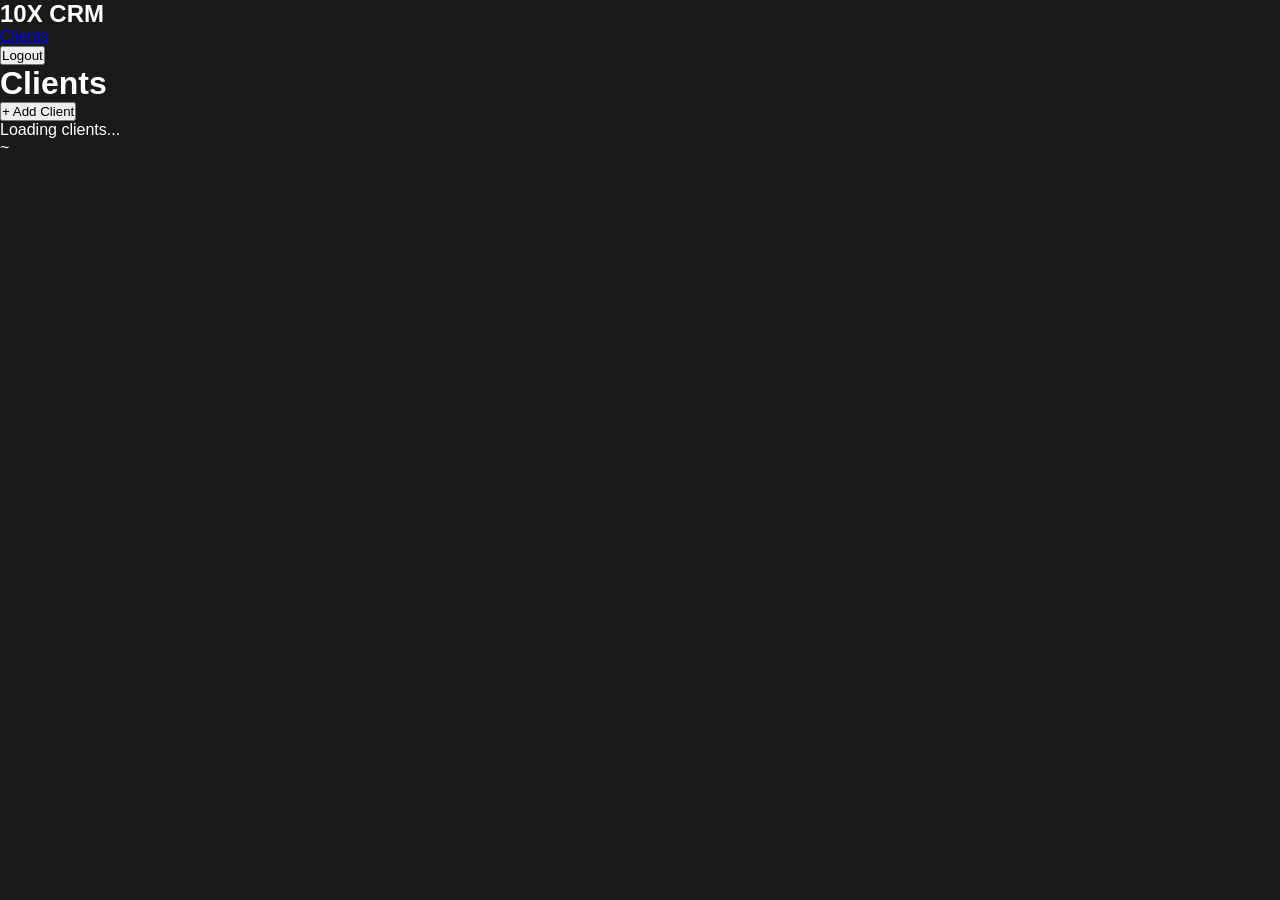
==== clients.html @ 31bbb06a "add html file for clients page" ====
<!DOCTYPE html>
<html lang="en">
<head>
    <meta charset="UTF-8">
    <meta name="viewport" content="width=device-width, initial-scale=1.0">
    <title>10X CRM - Clients</title>
    <link rel="stylesheet" href="css/common.css">
    
   
</head>
<body>
    <div class="dashboard-layout">
        <!-- ნავიგაციის ზოლი (Sidebar) -->
        <nav class="sidebar">
            <h2>10X CRM</h2>
            <ul>
                <li><a href="clients.html" class="active">Clients</a></li>
            </ul>
            <button id="logout-btn" class="logout-btn">Logout</button>
        </nav>

        <!-- მთავარი კონტენტი -->
        <main class="main-content">
            <header class="content-header">
                <h1>Clients</h1>
                <button id="open-modal-btn" class="btn-primary">+ Add Client</button>
            </header>

            <div id="toast" class="toast hidden"></div>
            
            <!-- კლიენტების სიის კონტეინერი -->
            <div id="clients-container" class="clients-grid">
                <p class="loading">Loading clients...</p>
            </div>
        </main>
    </div>

    <!-- მოდალური ფანჯარა ახალი კლიენტის დასამატებლად -->
    <div id="client-modal" class="modal hidden">
        <div class="modal-content">
            <span id="close-modal-btn" class="close">&times;</span>
            <h3>Add New Client</h3>
            <form id="add-client-form">
                <div class="input-group">
                    <label for="client-name">Name</label>
                    <input type="text" id="client-name" required>
                    <span class="error-message" id="client-name-error"></span>
                </div>
                <div class="input-group">
                    <label for="client-email">Email</label>
                    <input type="email" id="client-email" required>
                    <span class="error-message" id="client-email-error"></span>
                </div>
                <div class="input-group">
                    <label for="client-phone">Phone</label>
                    <input type="text" id="client-phone" required>
                </div>
                <div class="input-group">
                    <label for="client-company">Company</label>
                    <input type="text" id="client-company" required>
                </div>
                <div class="input-group">
                    <label for="client-value">Deal Value ($)</label>
                    <input type="number" id="client-value" required>
                </div>
                <button type="submit" class="btn-primary">Save Client</button>
            </form>
        </div>
    </div>

 ~
</body>
</html>
---- css/common.css ----
/* გლობალური პარამეტრები */
* {
    margin: 0;
    padding: 0;
    box-sizing: border-box;
    font-family: 'Segoe UI', Tahoma, Geneva, Verdana, sans-serif;
}

body {
    background-color: #1a1a1a;
    color: #ffffff;
    min-height: 100vh;
}

/* შეცდომის ტექსტები */
.error-message {
    color: #ff4d4d;
    font-size: 13px;
    margin-top: 5px;
    min-height: 18px;
}

/* Toast შეტყობინებები */
.toast {
    padding: 12px;
    border-radius: 6px;
    margin-bottom: 20px;
    text-align: center;
    font-size: 14px;
    font-weight: 500;
}

.toast.success {
    background-color: #28a745;
    color: white;
}

.toast.error {
    background-color: #dc3545;
    color: white;
}

.hidden {
    display: none !important;
}
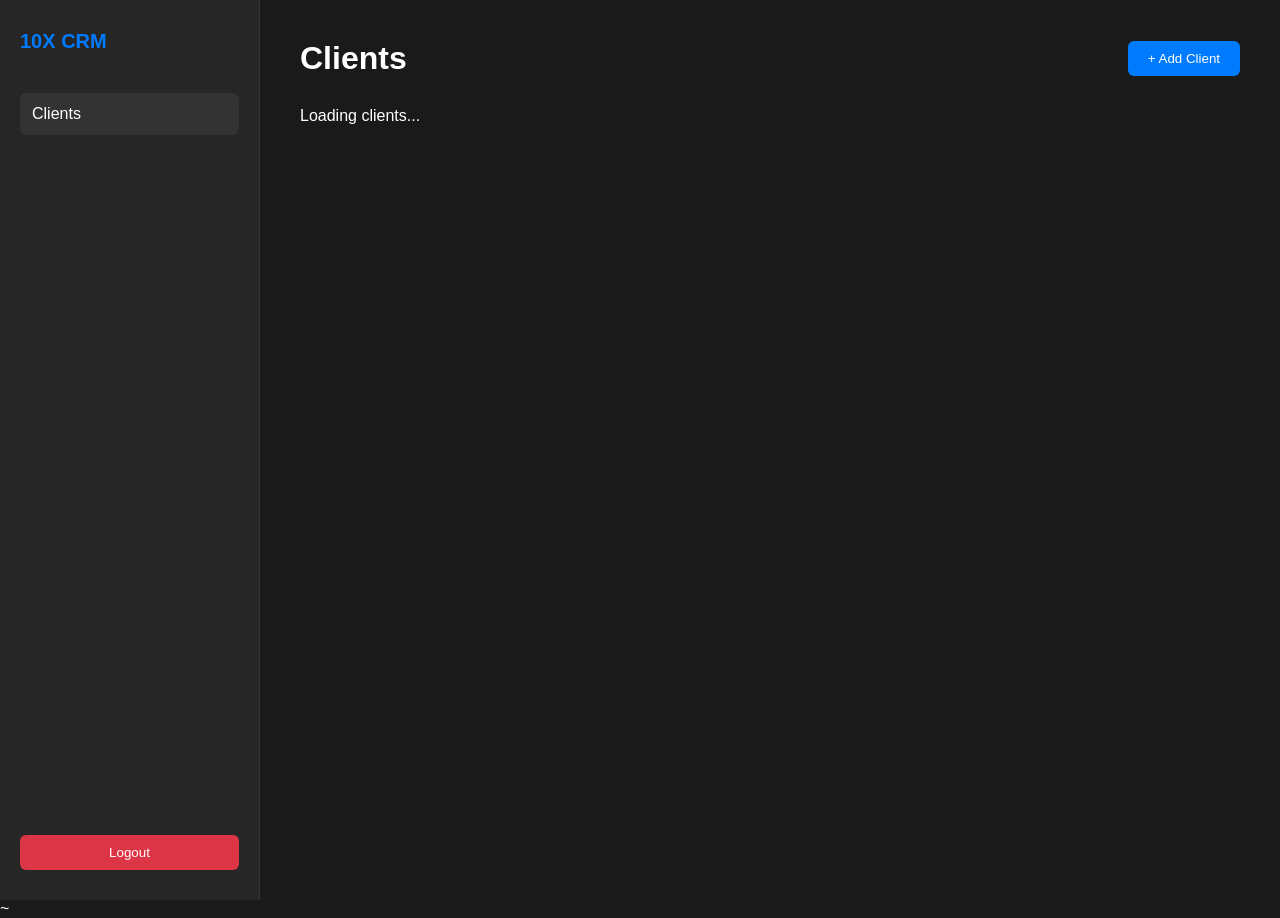
==== commit 5131663e: "add css file for clients page" ====
--- a/clients.html
+++ b/clients.html
@@ -5,7 +5,8 @@
     <meta name="viewport" content="width=device-width, initial-scale=1.0">
     <title>10X CRM - Clients</title>
     <link rel="stylesheet" href="css/common.css">
-    
+    <link rel="stylesheet" href="css/clients.css">
+
    
 </head>
 <body>
--- a/css/clients.css
+++ b/css/clients.css
@@ -0,0 +1,184 @@
+/* დეშბორდის სტრუქტურა */
+.dashboard-layout {
+    display: flex;
+    width: 100%;
+    min-height: 100vh;
+}
+
+/* გვერდითი პანელი (Sidebar) */
+.sidebar {
+    width: 260px;
+    background-color: #262626;
+    padding: 30px 20px;
+    display: flex;
+    flex-direction: column;
+    border-right: 1px solid #333333;
+}
+
+.sidebar h2 {
+    font-size: 20px;
+    margin-bottom: 40px;
+    color: #007bff;
+}
+
+.sidebar ul {
+    list-style: none;
+    flex-grow: 1;
+}
+
+.sidebar ul li a {
+    display: block;
+    padding: 12px;
+    color: #cccccc;
+    text-decoration: none;
+    border-radius: 6px;
+    margin-bottom: 10px;
+}
+
+.sidebar ul li a.active, .sidebar ul li a:hover {
+    background-color: #333333;
+    color: #ffffff;
+}
+
+.logout-btn {
+    background-color: #dc3545;
+    margin-top: auto;
+    border: none;
+    padding: 10px;
+    color: white;
+    border-radius: 6px;
+    cursor: pointer;
+}
+
+.logout-btn:hover {
+    background-color: #bd2130;
+}
+
+/* მთავარი კონტენტი */
+.main-content {
+    flex-grow: 1;
+    padding: 40px;
+    background-color: #1a1a1a;
+}
+
+.content-header {
+    display: flex;
+    justify-content: space-between;
+    align-items: center;
+    margin-bottom: 30px;
+}
+
+.btn-primary {
+    padding: 10px 20px;
+    background-color: #007bff;
+    color: white;
+    border: none;
+    border-radius: 6px;
+    cursor: pointer;
+}
+
+.btn-primary:hover {
+    background-color: #0056b3;
+}
+
+/* კლიენტების ბარათები (Grid) */
+.clients-grid {
+    display: grid;
+    grid-template-columns: repeat(auto-fill, minmax(280px, 1fr));
+    gap: 20px;
+}
+
+.client-card {
+    background-color: #262626;
+    padding: 24px;
+    border-radius: 8px;
+    border: 1px solid #333333;
+    display: flex;
+    flex-direction: column;
+    gap: 10px;
+}
+
+.client-card img {
+    width: 64px;
+    height: 64px;
+    border-radius: 50%;
+    background-color: #444444;
+}
+
+.client-card h4 {
+    font-size: 18px;
+    color: #ffffff;
+}
+
+.client-card p {
+    font-size: 14px;
+    color: #aaaaaa;
+}
+
+.client-card strong {
+    color: #ffffff;
+}
+
+/* ბეჯები */
+.badge {
+    align-self: flex-start;
+    padding: 4px 8px;
+    border-radius: 4px;
+    font-size: 12px;
+    font-weight: 600;
+    text-transform: uppercase;
+}
+
+.badge.lead { background-color: #ffc107; color: #000; }
+
+.btn-delete {
+    background-color: transparent;
+    color: #dc3545;
+    border: 1px solid #dc3545;
+    padding: 6px;
+    font-size: 14px;
+    margin-top: 10px;
+    border-radius: 4px;
+    cursor: pointer;
+}
+
+.btn-delete:hover {
+    background-color: #dc3545;
+    color: white;
+}
+
+/* მოდალური ფანჯარა */
+.modal {
+    position: fixed;
+    top: 0;
+    left: 0;
+    width: 100%;
+    height: 100%;
+    background-color: rgba(0,0,0,0.6);
+    display: flex;
+    justify-content: center;
+    align-items: center;
+    z-index: 1000;
+}
+
+.modal-content {
+    background-color: #262626;
+    padding: 30px;
+    border-radius: 8px;
+    width: 100%;
+    max-width: 450px;
+    position: relative;
+}
+
+.close {
+    position: absolute;
+    top: 15px;
+    right: 20px;
+    font-size: 28px;
+    color: #aaa;
+    cursor: pointer;
+}
+
+.close:hover {
+    color: #fff;
+}
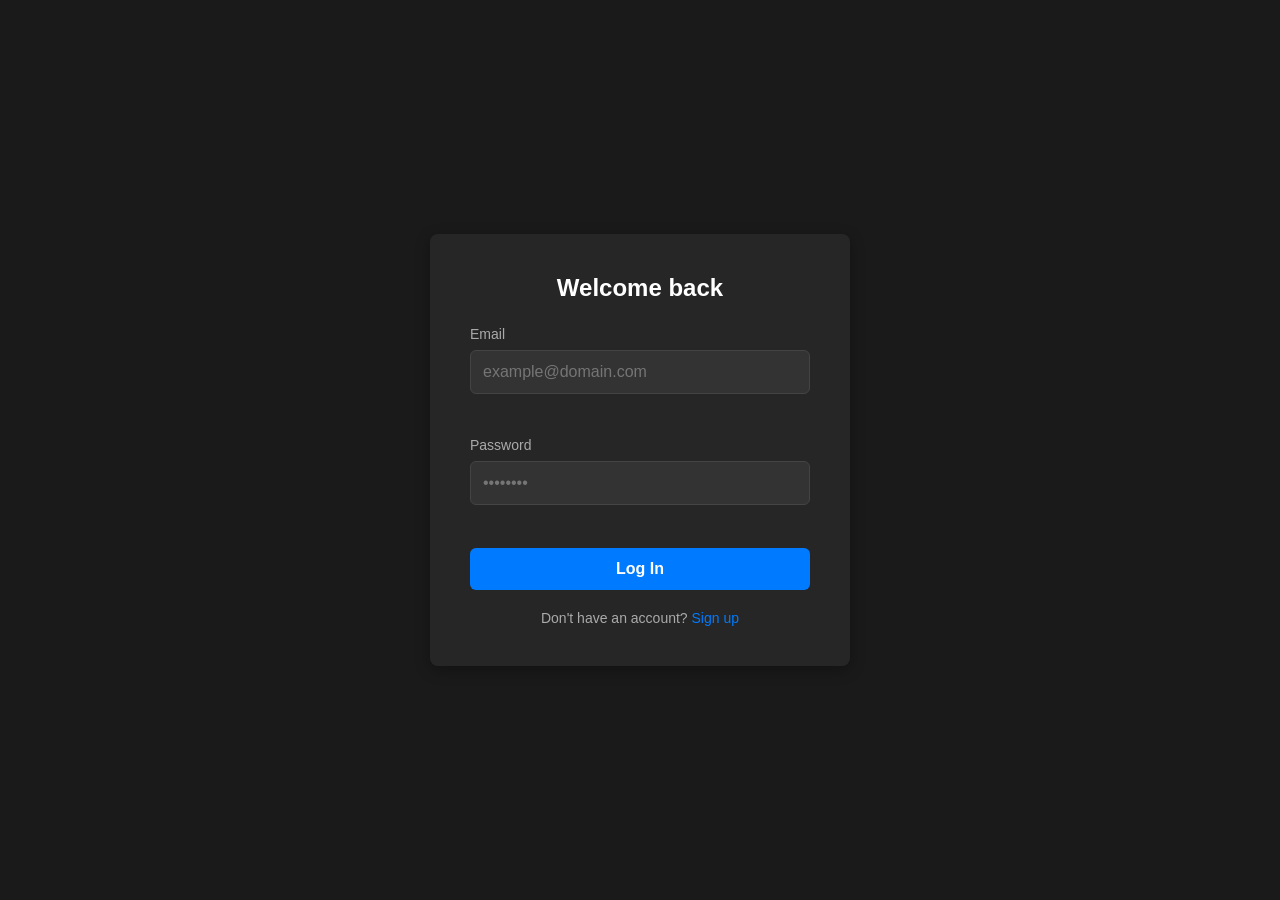
==== commit fa203e4d: "include guard.js file in html files" ====
--- a/clients.html
+++ b/clients.html
@@ -6,7 +6,7 @@
     <title>10X CRM - Clients</title>
     <link rel="stylesheet" href="css/common.css">
     <link rel="stylesheet" href="css/clients.css">
-
+    <script src="js/guard.js"></script>
    
 </head>
 <body>
